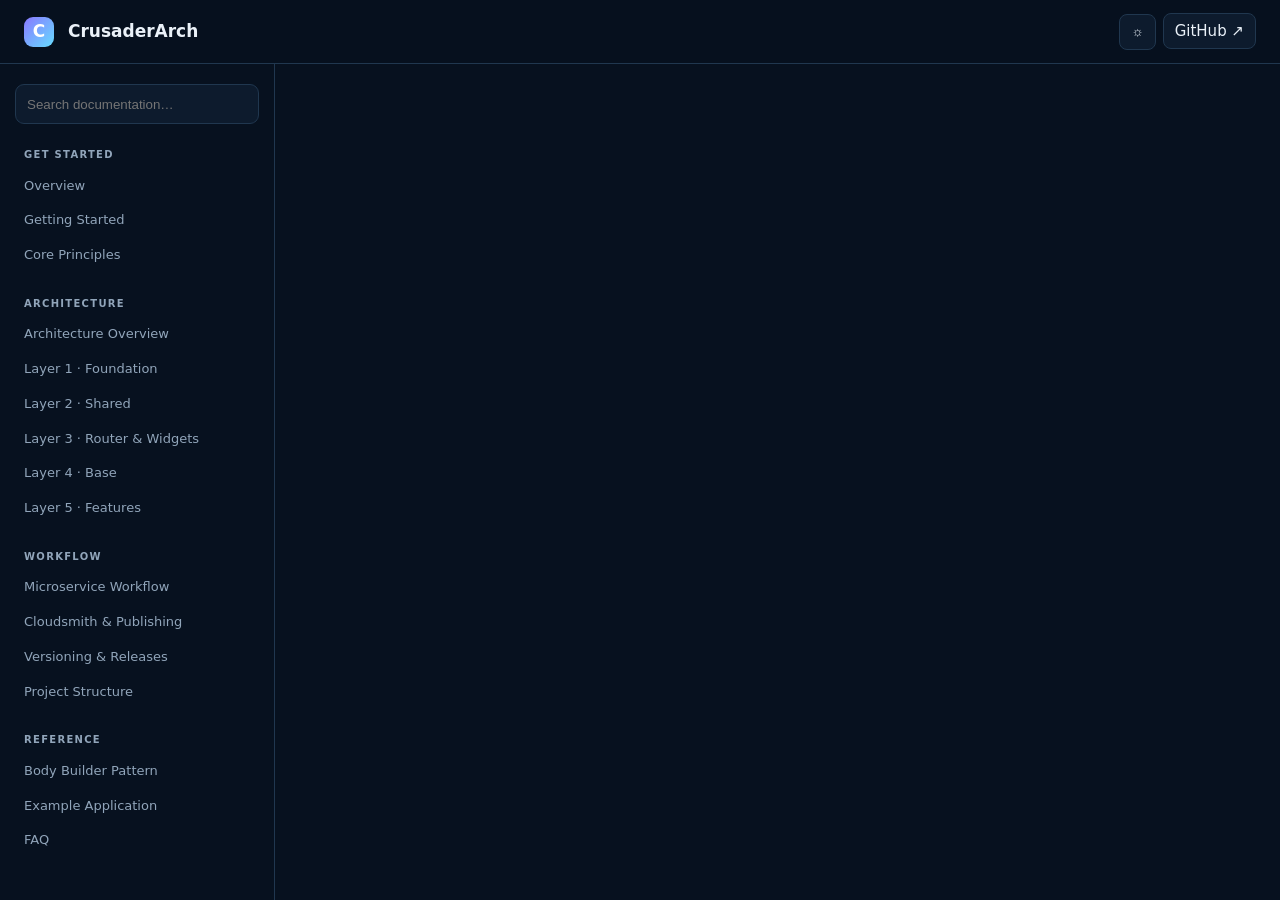
==== index.html @ 4890c4b8 "init" ====
<!doctype html>
<html lang="en"><head><meta charset="utf-8"><meta name="viewport" content="width=device-width,initial-scale=1">
<meta name="description" content="CrusaderArch documentation — a microservice architecture for scalable Flutter applications.">
<title>CrusaderArch Documentation</title><link rel="stylesheet" href="assets/style.css"></head>
<body>
<header><a href="#/" class="brand"><b>C</b> CrusaderArch</a><div><button id="theme">☼</button><a class="github" href="https://github.com/Mahfa/CrusaderArch" target="_blank">GitHub ↗</a><button id="menu">☰</button></div></header>
<aside id="side"><input id="search" placeholder="Search documentation…"><nav>
<p>GET STARTED</p><a href="#/">Overview</a><a href="#/getting-started">Getting Started</a><a href="#/principles">Core Principles</a>
<p>ARCHITECTURE</p><a href="#/architecture">Architecture Overview</a><a href="#/layer-1">Layer 1 · Foundation</a><a href="#/layer-2">Layer 2 · Shared</a><a href="#/layer-3">Layer 3 · Router & Widgets</a><a href="#/layer-4">Layer 4 · Base</a><a href="#/layer-5">Layer 5 · Features</a>
<p>WORKFLOW</p><a href="#/microservices">Microservice Workflow</a><a href="#/cloudsmith">Cloudsmith & Publishing</a><a href="#/versioning">Versioning & Releases</a><a href="#/structure">Project Structure</a>
<p>REFERENCE</p><a href="#/body-builder">Body Builder Pattern</a><a href="#/example">Example Application</a><a href="#/faq">FAQ</a>
</nav></aside><main id="app"></main><script src="assets/app.js"></script></body></html>
---- assets/style.css ----
:root{--bg:#07111f;--panel:#0d1b2d;--panel2:#12243a;--text:#eaf1f8;--muted:#91a5ba;--line:#20374f;--a:#66dcff;--a2:#8978ff;--green:#57d58c;--yellow:#f0c86b}*{box-sizing:border-box}body{margin:0;background:var(--bg);color:var(--text);font:15px/1.75 system-ui,-apple-system,Segoe UI,sans-serif}a{color:var(--a);text-decoration:none}header{height:64px;position:fixed;z-index:5;inset:0 0 auto;background:#07111fe8;backdrop-filter:blur(12px);border-bottom:1px solid var(--line);display:flex;align-items:center;justify-content:space-between;padding:0 24px}.brand{color:var(--text);font-weight:800;font-size:17px}.brand b{display:inline-grid;place-items:center;width:30px;height:30px;border-radius:9px;margin-right:8px;background:linear-gradient(135deg,var(--a2),var(--a));color:#fff}header button,.github{height:36px;border:1px solid var(--line);border-radius:8px;background:var(--panel);color:var(--text);padding:0 11px;margin-left:7px;cursor:pointer}.github{display:inline-flex;align-items:center}.layout{}aside{position:fixed;top:64px;bottom:0;width:275px;border-right:1px solid var(--line);padding:20px 15px;overflow:auto}#search{width:100%;height:40px;border:1px solid var(--line);border-radius:9px;background:var(--panel);color:var(--text);padding:0 11px;outline:0}nav p{font-size:10px;letter-spacing:.13em;color:var(--muted);font-weight:800;margin:22px 9px 5px}nav a{display:block;color:var(--muted);padding:6px 9px;border-radius:7px;font-size:13px}nav a:hover,nav a.active{background:var(--panel2);color:var(--a);text-decoration:none}main{margin-left:275px;padding:65px 7vw 100px;max-width:1200px}.article{max-width:900px}.ey{color:var(--a);font-size:11px;letter-spacing:.14em;text-transform:uppercase;font-weight:800}h1{font-size:clamp(38px,5vw,58px);line-height:1.06;letter-spacing:-.045em;margin:10px 0 20px}h2{font-size:29px;line-height:1.2;margin:50px 0 14px}h3{font-size:20px;margin:30px 0 8px}.lead{font-size:19px;color:var(--muted);max-width:780px}.badges{display:flex;gap:7px;flex-wrap:wrap;margin:20px 0}.badge{border:1px solid var(--line);background:var(--panel);border-radius:99px;padding:3px 9px;font-size:12px;color:var(--muted)}.buttons{display:flex;gap:9px;flex-wrap:wrap;margin:25px 0}.btn{display:inline-block;padding:8px 13px;border:1px solid var(--line);border-radius:8px;background:var(--panel);color:var(--text);font-weight:700}.primary{background:linear-gradient(135deg,var(--a2),var(--a));color:white;border:0}.grid{display:grid;grid-template-columns:repeat(3,1fr);gap:12px}.card{background:var(--panel);border:1px solid var(--line);border-radius:13px;padding:17px}.card b{display:block}.card p{color:var(--muted);font-size:13px;margin:3px 0}.callout{background:var(--panel);border:1px solid var(--line);border-left:3px solid var(--a);border-radius:9px;padding:15px;margin:22px 0}.warn{border-left-color:var(--yellow)}.ok{border-left-color:var(--green)}.arch{background:var(--panel);border:1px solid var(--line);padding:16px;border-radius:14px;margin:22px 0}.layer{padding:13px 15px;border:1px solid var(--line);border-radius:9px;margin:7px 0;display:flex;gap:13px;align-items:center}.n{width:32px;height:32px;border-radius:8px;display:grid;place-items:center;color:#fff;font-weight:900}.l1 .n{background:#364354}.l2 .n{background:#286dab}.l3 .n{background:#2e8b5e}.l4 .n{background:#b48620}.l5 .n{background:#bd3f4c}.layer small{display:block;color:var(--muted)}.down{text-align:center;color:var(--muted)}pre{background:#050d17;border:1px solid #1b2c40;border-radius:9px;padding:15px;overflow:auto;color:#d9e7f5;font:12.5px/1.55 monospace;position:relative}.copy{position:absolute;right:8px;top:8px;background:#14273b;color:#bcd0e4;border:1px solid #29435e;border-radius:5px;padding:3px 7px;cursor:pointer}table{width:100%;border-collapse:collapse;margin:20px 0}th,td{text-align:left;border-bottom:1px solid var(--line);padding:10px}td{color:var(--muted)}ol{padding-left:22px}li{margin:12px 0}.next{display:flex;justify-content:space-between;border-top:1px solid var(--line);margin-top:60px;padding-top:17px}.next a{border:1px solid var(--line);padding:8px 12px;border-radius:8px;background:var(--panel)}#menu{display:none}@media(max-width:850px){aside{transform:translateX(-100%);transition:.2s;background:var(--bg);z-index:4}aside.open{transform:none}main{margin-left:0;padding:42px 18px 80px}.grid{grid-template-columns:1fr}#menu{display:inline-block}.github{display:none}}
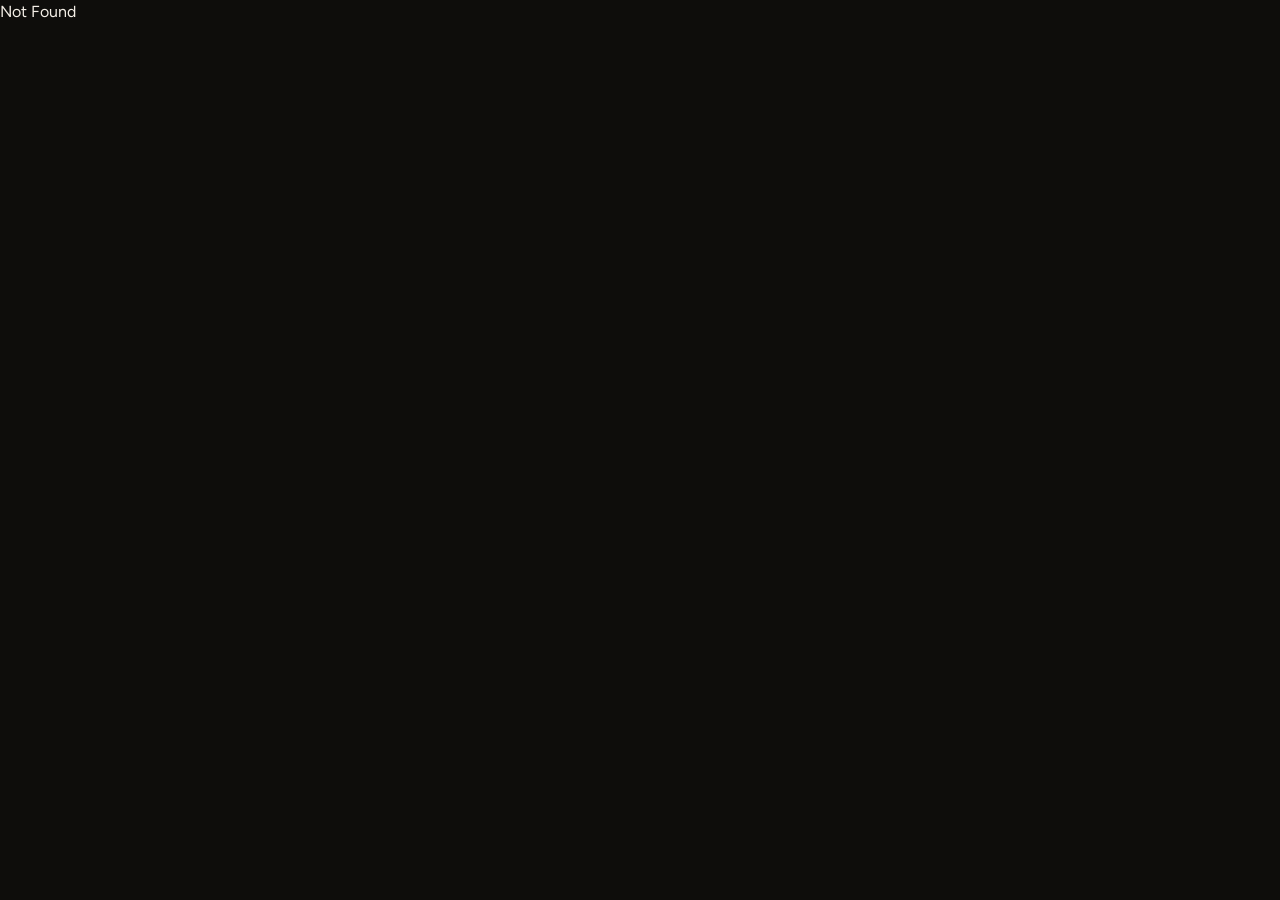
==== commit d0493f3a: "new site" ====
--- a/index.html
+++ b/index.html
@@ -1,12 +1,14 @@
 <!doctype html>
-<html lang="en"><head><meta charset="utf-8"><meta name="viewport" content="width=device-width,initial-scale=1">
-<meta name="description" content="CrusaderArch documentation — a microservice architecture for scalable Flutter applications.">
-<title>CrusaderArch Documentation</title><link rel="stylesheet" href="assets/style.css"></head>
-<body>
-<header><a href="#/" class="brand"><b>C</b> CrusaderArch</a><div><button id="theme">☼</button><a class="github" href="https://github.com/Mahfa/CrusaderArch" target="_blank">GitHub ↗</a><button id="menu">☰</button></div></header>
-<aside id="side"><input id="search" placeholder="Search documentation…"><nav>
-<p>GET STARTED</p><a href="#/">Overview</a><a href="#/getting-started">Getting Started</a><a href="#/principles">Core Principles</a>
-<p>ARCHITECTURE</p><a href="#/architecture">Architecture Overview</a><a href="#/layer-1">Layer 1 · Foundation</a><a href="#/layer-2">Layer 2 · Shared</a><a href="#/layer-3">Layer 3 · Router & Widgets</a><a href="#/layer-4">Layer 4 · Base</a><a href="#/layer-5">Layer 5 · Features</a>
-<p>WORKFLOW</p><a href="#/microservices">Microservice Workflow</a><a href="#/cloudsmith">Cloudsmith & Publishing</a><a href="#/versioning">Versioning & Releases</a><a href="#/structure">Project Structure</a>
-<p>REFERENCE</p><a href="#/body-builder">Body Builder Pattern</a><a href="#/example">Example Application</a><a href="#/faq">FAQ</a>
-</nav></aside><main id="app"></main><script src="assets/app.js"></script></body></html>+<html lang="en">
+  <head>
+    <meta charset="UTF-8" />
+    <meta name="viewport" content="width=device-width, initial-scale=1.0" />
+    <title>CrusaderArch Docs</title>
+    <script type="module" crossorigin src="/assets/index-OKsgrxa0.js"></script>
+    <link rel="stylesheet" crossorigin href="/assets/styles-MU2aA_G3.css">
+  </head>
+
+  <body>
+    <div id="root"></div>
+  </body>
+</html>
--- a/assets/styles-MU2aA_G3.css
+++ b/assets/styles-MU2aA_G3.css
@@ -0,0 +1,2 @@
+/*! tailwindcss v4.3.3 | MIT License | https://tailwindcss.com */
+@layer properties{@supports (((-webkit-hyphens:none)) and (not (margin-trim:inline))) or ((-moz-orient:inline) and (not (color:rgb(from red r g b)))){*,:before,:after,::backdrop{--tw-translate-x:0;--tw-translate-y:0;--tw-translate-z:0;--tw-space-y-reverse:0;--tw-border-style:solid;--tw-leading:initial;--tw-font-weight:initial;--tw-tracking:initial;--tw-shadow:0 0 #0000;--tw-shadow-color:initial;--tw-shadow-alpha:100%;--tw-inset-shadow:0 0 #0000;--tw-inset-shadow-color:initial;--tw-inset-shadow-alpha:100%;--tw-ring-color:initial;--tw-ring-shadow:0 0 #0000;--tw-inset-ring-color:initial;--tw-inset-ring-shadow:0 0 #0000;--tw-ring-inset:initial;--tw-ring-offset-width:0px;--tw-ring-offset-color:#fff;--tw-ring-offset-shadow:0 0 #0000;--tw-outline-style:solid;--tw-blur:initial;--tw-brightness:initial;--tw-contrast:initial;--tw-grayscale:initial;--tw-hue-rotate:initial;--tw-invert:initial;--tw-opacity:initial;--tw-saturate:initial;--tw-sepia:initial;--tw-drop-shadow:initial;--tw-drop-shadow-color:initial;--tw-drop-shadow-alpha:100%;--tw-drop-shadow-size:initial;--tw-backdrop-blur:initial;--tw-backdrop-brightness:initial;--tw-backdrop-contrast:initial;--tw-backdrop-grayscale:initial;--tw-backdrop-hue-rotate:initial;--tw-backdrop-invert:initial;--tw-backdrop-opacity:initial;--tw-backdrop-saturate:initial;--tw-backdrop-sepia:initial;--tw-duration:initial;--tw-ease:initial}}}@layer theme{:root,:host{--font-sans:"Figtree", "Segoe UI", system-ui, sans-serif;--font-mono:"IBM Plex Mono", "SF Mono", ui-monospace, Menlo, Consolas, monospace;--color-red-500:oklch(63.7% .237 25.331);--color-zinc-50:oklch(98.5% 0 none);--color-zinc-400:oklch(70.5% .015 286.067);--color-zinc-500:oklch(55.2% .016 285.938);--color-zinc-900:oklch(21% .006 285.885);--color-zinc-950:oklch(14.1% .005 285.823);--spacing:.25rem;--container-md:28rem;--container-2xl:42rem;--container-3xl:48rem;--container-6xl:72rem;--text-xs:.75rem;--text-xs--line-height:calc(1 / .75);--text-sm:.875rem;--text-sm--line-height:calc(1.25 / .875);--text-base:1rem;--text-base--line-height:calc(1.5 / 1);--text-lg:1.125rem;--text-lg--line-height:calc(1.75 / 1.125);--text-xl:1.25rem;--text-xl--line-height:calc(1.75 / 1.25);--text-2xl:1.5rem;--text-2xl--line-height:calc(2 / 1.5);--text-3xl:1.875rem;--text-3xl--line-height:calc(2.25 / 1.875);--font-weight-medium:500;--font-weight-semibold:600;--tracking-tight:-.025em;--tracking-wide:.025em;--tracking-widest:.1em;--leading-snug:1.375;--leading-relaxed:1.625;--radius-sm:8px;--radius-md:12px;--radius-lg:16px;--radius-xl:24px;--ease-out:cubic-bezier(.23, 1, .32, 1);--blur-sm:8px;--default-transition-duration:.15s;--default-transition-timing-function:cubic-bezier(.4, 0, .2, 1);--default-font-family:var(--font-sans);--default-mono-font-family:var(--font-mono);--color-bg:#0e0d0b;--color-bg-elevated:#151310;--color-surface:#1b1814;--color-surface-2:#231f1a;--color-fg:#f3eee6;--color-fg-muted:#a89f91;--color-fg-subtle:#7a7268;--color-accent:#c45c3e;--color-accent-hover:#d46a4c;--color-accent-fg:#fff7f2;--color-accent-dim:oklab(59.7151% .112472 .0844359/.16);--color-border:#2c2822;--color-code:#12100d;--font-display:"Fraunces", "Iowan Old Style", "Palatino Linotype", serif;--shadow-border:0 0 0 1px #f3eee614;--shadow-border-hover:0 0 0 1px #f3eee624;--shadow-lift:0 18px 40px -24px #0000008c;--ease-smooth-out:cubic-bezier(.22, 1, .36, 1)}}@layer base{*,:after,:before,::backdrop{box-sizing:border-box;border:0 solid;margin:0;padding:0}::file-selector-button{box-sizing:border-box;border:0 solid;margin:0;padding:0}html,:host{-webkit-text-size-adjust:100%;tab-size:4;line-height:1.5;font-family:var(--default-font-family,-apple-system, BlinkMacSystemFont, "Segoe UI", Roboto, "Helvetica Neue", "Noto Sans", Arial, sans-serif, "Apple Color Emoji", "Segoe UI Emoji", "Segoe UI Symbol", "Noto Color Emoji");font-feature-settings:var(--default-font-feature-settings,normal);font-variation-settings:var(--default-font-variation-settings,normal);-webkit-tap-highlight-color:transparent}hr{height:0;color:inherit;border-top-width:1px}abbr:where([title]){-webkit-text-decoration:underline dotted;text-decoration:underline dotted}h1,h2,h3,h4,h5,h6{font-size:inherit;font-weight:inherit}a{color:inherit;-webkit-text-decoration:inherit;-webkit-text-decoration:inherit;-webkit-text-decoration:inherit;-webkit-text-decoration:inherit;text-decoration:inherit}b,strong{font-weight:bolder}code,kbd,samp,pre{font-family:var(--default-mono-font-family,ui-monospace, SFMono-Regular, Menlo, Monaco, Consolas, "Liberation Mono", "Courier New", monospace);font-feature-settings:var(--default-mono-font-feature-settings,normal);font-variation-settings:var(--default-mono-font-variation-settings,normal);font-size:1em}small{font-size:80%}sub,sup{vertical-align:baseline;font-size:75%;line-height:0;position:relative}sub{bottom:-.25em}sup{top:-.5em}table{text-indent:0;border-color:inherit;border-collapse:collapse}:-moz-focusring:where(:not(iframe)){outline:auto}progress{vertical-align:baseline}summary{display:list-item}ol,ul,menu{list-style:none}img,svg,video,canvas,audio,iframe,embed,object{vertical-align:middle;display:block}img,video{max-width:100%;height:auto}button,input,select,optgroup,textarea{font:inherit;font-feature-settings:inherit;font-variation-settings:inherit;letter-spacing:inherit;color:inherit;opacity:1;background-color:#0000;border-radius:0}::file-selector-button{font:inherit;font-feature-settings:inherit;font-variation-settings:inherit;letter-spacing:inherit;color:inherit;opacity:1;background-color:#0000;border-radius:0}:where(select:is([multiple],[size])) optgroup{font-weight:bolder}:where(select:is([multiple],[size])) optgroup option{padding-inline-start:20px}::file-selector-button{margin-inline-end:4px}::placeholder{opacity:1}@supports (not ((-webkit-appearance:-apple-pay-button))) or (contain-intrinsic-size:1px){::placeholder{color:currentColor}@supports (color:color-mix(in lab, red, red)){::placeholder{color:color-mix(in oklab, currentcolor 50%, transparent)}}}textarea{resize:vertical}::-webkit-search-decoration{-webkit-appearance:none}::-webkit-date-and-time-value{min-height:1lh;text-align:inherit}::-webkit-datetime-edit{display:inline-flex}::-webkit-datetime-edit-fields-wrapper{padding:0}::-webkit-datetime-edit{padding-block:0}::-webkit-datetime-edit-year-field{padding-block:0}::-webkit-datetime-edit-month-field{padding-block:0}::-webkit-datetime-edit-day-field{padding-block:0}::-webkit-datetime-edit-hour-field{padding-block:0}::-webkit-datetime-edit-minute-field{padding-block:0}::-webkit-datetime-edit-second-field{padding-block:0}::-webkit-datetime-edit-millisecond-field{padding-block:0}::-webkit-datetime-edit-meridiem-field{padding-block:0}::-webkit-calendar-picker-indicator{line-height:1}:-moz-ui-invalid{box-shadow:none}button,input:where([type=button],[type=reset],[type=submit]){appearance:button}::file-selector-button{appearance:button}::-webkit-inner-spin-button{height:auto}::-webkit-outer-spin-button{height:auto}[hidden]:where(:not([hidden=until-found])){display:none!important}html{-webkit-font-smoothing:antialiased;-moz-osx-font-smoothing:grayscale;background:var(--color-bg);color:var(--color-fg);scroll-behavior:smooth}body{background:var(--color-bg);min-height:100dvh;color:var(--color-fg);font-family:var(--font-sans)}button:not(:disabled),[role=button]:not(:disabled){cursor:pointer}::selection{background:#c45c3e59}@supports (color:color-mix(in lab, red, red)){::selection{background:color-mix(in oklab, var(--color-accent) 35%, transparent)}}::selection{color:var(--color-fg)}h1,h2,h3,h4{text-wrap:balance;font-family:var(--font-display)}p{text-wrap:pretty}:focus-visible{outline:2px solid var(--color-accent);outline-offset:2px}code,kbd,pre,samp{font-family:var(--font-mono)}}@layer components;@layer utilities{.pointer-events-none{pointer-events:none}.visible{visibility:visible}.sr-only{clip-path:inset(50%);white-space:nowrap;border-width:0;width:1px;height:1px;margin:-1px;padding:0;position:absolute;overflow:hidden}.absolute{position:absolute}.fixed{position:fixed}.relative{position:relative}.static{position:static}.sticky{position:sticky}.inset-0{inset:0}.inset-x-5{inset-inline:calc(var(--spacing) * 5)}.inset-y-0{inset-block:0}.top-0{top:0}.top-3{top:calc(var(--spacing) * 3)}.top-20{top:calc(var(--spacing) * 20)}.top-\[12\%\]{top:12%}.right-0{right:0}.right-3{right:calc(var(--spacing) * 3)}.left-0{left:0}.left-1\/2{left:50%}.isolate{isolation:isolate}.z-30{z-index:30}.z-50{z-index:50}.container{width:100%}@media (width>=40rem){.container{max-width:40rem}}@media (width>=48rem){.container{max-width:48rem}}@media (width>=64rem){.container{max-width:64rem}}@media (width>=80rem){.container{max-width:80rem}}@media (width>=96rem){.container{max-width:96rem}}.mx-auto{margin-inline:auto}.my-0{margin-block:0}.my-4{margin-block:calc(var(--spacing) * 4)}.my-5{margin-block:calc(var(--spacing) * 5)}.my-6{margin-block:calc(var(--spacing) * 6)}.mt-0\.5{margin-top:calc(var(--spacing) * .5)}.mt-1{margin-top:var(--spacing)}.mt-2{margin-top:calc(var(--spacing) * 2)}.mt-3{margin-top:calc(var(--spacing) * 3)}.mt-4{margin-top:calc(var(--spacing) * 4)}.mt-6{margin-top:calc(var(--spacing) * 6)}.mt-8{margin-top:calc(var(--spacing) * 8)}.mt-10{margin-top:calc(var(--spacing) * 10)}.mt-12{margin-top:calc(var(--spacing) * 12)}.mt-14{margin-top:calc(var(--spacing) * 14)}.mb-1\.5{margin-bottom:calc(var(--spacing) * 1.5)}.mb-2{margin-bottom:calc(var(--spacing) * 2)}.mb-3{margin-bottom:calc(var(--spacing) * 3)}.mb-5{margin-bottom:calc(var(--spacing) * 5)}.line-clamp-2{-webkit-line-clamp:2;-webkit-box-orient:vertical;display:-webkit-box;overflow:hidden}.block{display:block}.flex{display:flex}.grid{display:grid}.hidden{display:none}.inline-flex{display:inline-flex}.table{display:table}.size-3\.5{width:calc(var(--spacing) * 3.5);height:calc(var(--spacing) * 3.5)}.size-4{width:calc(var(--spacing) * 4);height:calc(var(--spacing) * 4)}.size-5{width:calc(var(--spacing) * 5);height:calc(var(--spacing) * 5)}.size-6{width:calc(var(--spacing) * 6);height:calc(var(--spacing) * 6)}.size-7{width:calc(var(--spacing) * 7);height:calc(var(--spacing) * 7)}.size-8{width:calc(var(--spacing) * 8);height:calc(var(--spacing) * 8)}.size-10{width:calc(var(--spacing) * 10);height:calc(var(--spacing) * 10)}.size-11{width:calc(var(--spacing) * 11);height:calc(var(--spacing) * 11)}.h-9{height:calc(var(--spacing) * 9)}.h-10{height:calc(var(--spacing) * 10)}.h-11{height:calc(var(--spacing) * 11)}.h-12{height:calc(var(--spacing) * 12)}.h-14{height:calc(var(--spacing) * 14)}.h-72{height:calc(var(--spacing) * 72)}.h-auto{height:auto}.h-dvh{height:100dvh}.h-full{height:100%}.h-px{height:1px}.max-h-\[min\(24rem\,60vh\)\]{max-height:min(24rem,60vh)}.min-h-dvh{min-height:100dvh}.min-h-screen{min-height:100vh}.w-14{width:calc(var(--spacing) * 14)}.w-52{width:calc(var(--spacing) * 52)}.w-64{width:calc(var(--spacing) * 64)}.w-\[min\(20rem\,88vw\)\]{width:min(20rem,88vw)}.w-\[min\(40rem\,calc\(100vw-1\.5rem\)\)\]{width:min(40rem,100vw - 1.5rem)}.w-full{width:100%}.w-px{width:1px}.max-w-2xl{max-width:var(--container-2xl)}.max-w-3xl{max-width:var(--container-3xl)}.max-w-6xl{max-width:var(--container-6xl)}.max-w-\[46rem\]{max-width:46rem}.max-w-\[72rem\]{max-width:72rem}.max-w-\[88rem\]{max-width:88rem}.max-w-md{max-width:var(--container-md)}.min-w-0{min-width:0}.min-w-\[32rem\]{min-width:32rem}.flex-1{flex:1}.shrink-0{flex-shrink:0}.grow{flex-grow:1}.border-collapse{border-collapse:collapse}.-translate-x-1\/2{--tw-translate-x:calc(calc(1 / 2 * 100%) * -1);translate:var(--tw-translate-x) var(--tw-translate-y)}.scroll-mt-24{scroll-margin-top:calc(var(--spacing) * 24)}.list-decimal{list-style-type:decimal}.list-disc{list-style-type:disc}.flex-col{flex-direction:column}.flex-wrap{flex-wrap:wrap}.items-baseline{align-items:baseline}.items-center{align-items:center}.items-end{align-items:flex-end}.items-start{align-items:flex-start}.items-stretch{align-items:stretch}.justify-between{justify-content:space-between}.justify-center{justify-content:center}.justify-end{justify-content:flex-end}.justify-start{justify-content:flex-start}.gap-0\.5{gap:calc(var(--spacing) * .5)}.gap-2{gap:calc(var(--spacing) * 2)}.gap-2\.5{gap:calc(var(--spacing) * 2.5)}.gap-3{gap:calc(var(--spacing) * 3)}.gap-4{gap:calc(var(--spacing) * 4)}.gap-10{gap:calc(var(--spacing) * 10)}:where(.space-y-0\.5>:not(:last-child)){--tw-space-y-reverse:0;margin-block-start:calc(calc(var(--spacing) * .5) * var(--tw-space-y-reverse));margin-block-end:calc(calc(var(--spacing) * .5) * calc(1 - var(--tw-space-y-reverse)))}:where(.space-y-1>:not(:last-child)){--tw-space-y-reverse:0;margin-block-start:calc(var(--spacing) * var(--tw-space-y-reverse));margin-block-end:calc(var(--spacing) * calc(1 - var(--tw-space-y-reverse)))}:where(.space-y-1\.5>:not(:last-child)){--tw-space-y-reverse:0;margin-block-start:calc(calc(var(--spacing) * 1.5) * var(--tw-space-y-reverse));margin-block-end:calc(calc(var(--spacing) * 1.5) * calc(1 - var(--tw-space-y-reverse)))}:where(.space-y-2>:not(:last-child)){--tw-space-y-reverse:0;margin-block-start:calc(calc(var(--spacing) * 2) * var(--tw-space-y-reverse));margin-block-end:calc(calc(var(--spacing) * 2) * calc(1 - var(--tw-space-y-reverse)))}:where(.space-y-4>:not(:last-child)){--tw-space-y-reverse:0;margin-block-start:calc(calc(var(--spacing) * 4) * var(--tw-space-y-reverse));margin-block-end:calc(calc(var(--spacing) * 4) * calc(1 - var(--tw-space-y-reverse)))}.gap-x-3{column-gap:calc(var(--spacing) * 3)}.gap-y-1{row-gap:var(--spacing)}.truncate{text-overflow:ellipsis;white-space:nowrap;overflow:hidden}.overflow-hidden{overflow:hidden}.overflow-x-auto{overflow-x:auto}.overflow-y-auto{overflow-y:auto}.rounded-full{border-radius:2147483647px}.rounded-lg{border-radius:var(--radius-lg)}.rounded-md{border-radius:var(--radius-md)}.rounded-sm{border-radius:var(--radius-sm)}.rounded-xl{border-radius:var(--radius-xl)}.border-t{border-top-style:var(--tw-border-style);border-top-width:1px}.border-r{border-right-style:var(--tw-border-style);border-right-width:1px}.border-b{border-bottom-style:var(--tw-border-style);border-bottom-width:1px}.border-l{border-left-style:var(--tw-border-style);border-left-width:1px}.border-l-2{border-left-style:var(--tw-border-style);border-left-width:2px}.border-accent{border-color:var(--color-accent)}.border-border{border-color:var(--color-border)}.border-transparent{border-color:#0000}.bg-accent{background-color:var(--color-accent)}.bg-accent-dim{background-color:var(--color-accent-dim)}.bg-bg{background-color:var(--color-bg)}.bg-bg-elevated{background-color:var(--color-bg-elevated)}.bg-bg\/70{background-color:#0e0d0bb3}@supports (color:color-mix(in lab, red, red)){.bg-bg\/70{background-color:color-mix(in oklab, var(--color-bg) 70%, transparent)}}.bg-bg\/75{background-color:#0e0d0bbf}@supports (color:color-mix(in lab, red, red)){.bg-bg\/75{background-color:color-mix(in oklab, var(--color-bg) 75%, transparent)}}.bg-bg\/90{background-color:#0e0d0be6}@supports (color:color-mix(in lab, red, red)){.bg-bg\/90{background-color:color-mix(in oklab, var(--color-bg) 90%, transparent)}}.bg-border{background-color:var(--color-border)}.bg-code{background-color:var(--color-code)}.bg-surface{background-color:var(--color-surface)}.bg-surface-2{background-color:var(--color-surface-2)}.bg-transparent{background-color:#0000}.bg-zinc-50{background-color:var(--color-zinc-50)}.p-0{padding:0}.p-2{padding:calc(var(--spacing) * 2)}.p-4{padding:calc(var(--spacing) * 4)}.p-5{padding:calc(var(--spacing) * 5)}.px-1\.5{padding-inline:calc(var(--spacing) * 1.5)}.px-2{padding-inline:calc(var(--spacing) * 2)}.px-2\.5{padding-inline:calc(var(--spacing) * 2.5)}.px-3{padding-inline:calc(var(--spacing) * 3)}.px-3\.5{padding-inline:calc(var(--spacing) * 3.5)}.px-4{padding-inline:calc(var(--spacing) * 4)}.px-5{padding-inline:calc(var(--spacing) * 5)}.px-6{padding-inline:calc(var(--spacing) * 6)}.py-0\.5{padding-block:calc(var(--spacing) * .5)}.py-1\.5{padding-block:calc(var(--spacing) * 1.5)}.py-2{padding-block:calc(var(--spacing) * 2)}.py-2\.5{padding-block:calc(var(--spacing) * 2.5)}.py-3{padding-block:calc(var(--spacing) * 3)}.py-3\.5{padding-block:calc(var(--spacing) * 3.5)}.py-4{padding-block:calc(var(--spacing) * 4)}.py-5{padding-block:calc(var(--spacing) * 5)}.py-6{padding-block:calc(var(--spacing) * 6)}.py-8{padding-block:calc(var(--spacing) * 8)}.py-10{padding-block:calc(var(--spacing) * 10)}.pt-6{padding-top:calc(var(--spacing) * 6)}.pt-10{padding-top:calc(var(--spacing) * 10)}.pr-12{padding-right:calc(var(--spacing) * 12)}.pb-0{padding-bottom:0}.pb-1\.5{padding-bottom:calc(var(--spacing) * 1.5)}.pb-3{padding-bottom:calc(var(--spacing) * 3)}.pb-8{padding-bottom:calc(var(--spacing) * 8)}.pb-16{padding-bottom:calc(var(--spacing) * 16)}.pb-20{padding-bottom:calc(var(--spacing) * 20)}.pb-24{padding-bottom:calc(var(--spacing) * 24)}.pl-3{padding-left:calc(var(--spacing) * 3)}.pl-5{padding-left:calc(var(--spacing) * 5)}.pl-6{padding-left:calc(var(--spacing) * 6)}.text-center{text-align:center}.text-left{text-align:left}.align-top{vertical-align:top}.font-display{font-family:var(--font-display)}.font-mono{font-family:var(--font-mono)}.font-sans{font-family:var(--font-sans)}.text-2xl{font-size:var(--text-2xl);line-height:var(--tw-leading,var(--text-2xl--line-height))}.text-3xl{font-size:var(--text-3xl);line-height:var(--tw-leading,var(--text-3xl--line-height))}.text-base{font-size:var(--text-base);line-height:var(--tw-leading,var(--text-base--line-height))}.text-lg{font-size:var(--text-lg);line-height:var(--tw-leading,var(--text-lg--line-height))}.text-sm{font-size:var(--text-sm);line-height:var(--tw-leading,var(--text-sm--line-height))}.text-xl{font-size:var(--text-xl);line-height:var(--tw-leading,var(--text-xl--line-height))}.text-xs{font-size:var(--text-xs);line-height:var(--tw-leading,var(--text-xs--line-height))}.text-\[0\.85em\]{font-size:.85em}.text-\[1\.65rem\]{font-size:1.65rem}.text-\[2\.35rem\]{font-size:2.35rem}.text-\[10px\]{font-size:10px}.text-\[11px\]{font-size:11px}.text-\[13px\]{font-size:13px}.text-\[15px\]{font-size:15px}.text-\[16\.5px\]{font-size:16.5px}.text-\[clamp\(2\.4rem\,6vw\,4\.4rem\)\]{font-size:clamp(2.4rem,6vw,4.4rem)}.leading-\[1\.05\]{--tw-leading:1.05;line-height:1.05}.leading-\[1\.7\]{--tw-leading:1.7;line-height:1.7}.leading-\[1\.15\]{--tw-leading:1.15;line-height:1.15}.leading-none{--tw-leading:1;line-height:1}.leading-relaxed{--tw-leading:var(--leading-relaxed);line-height:var(--leading-relaxed)}.leading-snug{--tw-leading:var(--leading-snug);line-height:var(--leading-snug)}.font-medium{--tw-font-weight:var(--font-weight-medium);font-weight:var(--font-weight-medium)}.font-semibold{--tw-font-weight:var(--font-weight-semibold);font-weight:var(--font-weight-semibold)}.tracking-\[0\.12em\]{--tw-tracking:.12em;letter-spacing:.12em}.tracking-\[0\.14em\]{--tw-tracking:.14em;letter-spacing:.14em}.tracking-\[0\.16em\]{--tw-tracking:.16em;letter-spacing:.16em}.tracking-\[0\.18em\]{--tw-tracking:.18em;letter-spacing:.18em}.tracking-\[0\.22em\]{--tw-tracking:.22em;letter-spacing:.22em}.tracking-tight{--tw-tracking:var(--tracking-tight);letter-spacing:var(--tracking-tight)}.tracking-wide{--tw-tracking:var(--tracking-wide);letter-spacing:var(--tracking-wide)}.tracking-widest{--tw-tracking:var(--tracking-widest);letter-spacing:var(--tracking-widest)}.break-words{overflow-wrap:break-word}.whitespace-nowrap{white-space:nowrap}.text-accent{color:var(--color-accent)}.text-accent-fg{color:var(--color-accent-fg)}.text-accent-hover{color:var(--color-accent-hover)}.text-fg{color:var(--color-fg)}.text-fg-muted{color:var(--color-fg-muted)}.text-fg-subtle{color:var(--color-fg-subtle)}.text-red-500{color:var(--color-red-500)}.text-zinc-500{color:var(--color-zinc-500)}.text-zinc-900{color:var(--color-zinc-900)}.uppercase{text-transform:uppercase}.not-italic{font-style:normal}.underline-offset-3{text-underline-offset:3px}.underline-offset-4{text-underline-offset:4px}.antialiased{-webkit-font-smoothing:antialiased;-moz-osx-font-smoothing:grayscale}.opacity-40{opacity:.4}.shadow-\[var\(--shadow-border\)\]{--tw-shadow:var(--shadow-border);box-shadow:var(--tw-inset-shadow), var(--tw-inset-ring-shadow), var(--tw-ring-offset-shadow), var(--tw-ring-shadow), var(--tw-shadow)}.shadow-\[var\(--shadow-lift\)\,var\(--shadow-border\)\]{--tw-shadow:var(--shadow-lift), var(--shadow-border);box-shadow:var(--tw-inset-shadow), var(--tw-inset-ring-shadow), var(--tw-ring-offset-shadow), var(--tw-ring-shadow), var(--tw-shadow)}.shadow-\[var\(--shadow-lift\)\]{--tw-shadow:var(--shadow-lift);box-shadow:var(--tw-inset-shadow), var(--tw-inset-ring-shadow), var(--tw-ring-offset-shadow), var(--tw-ring-shadow), var(--tw-shadow)}.outline{outline-style:var(--tw-outline-style);outline-width:1px}.invert{--tw-invert:invert(100%);filter:var(--tw-blur,) var(--tw-brightness,) var(--tw-contrast,) var(--tw-grayscale,) var(--tw-hue-rotate,) var(--tw-invert,) var(--tw-saturate,) var(--tw-sepia,) var(--tw-drop-shadow,)}.backdrop-blur-sm{--tw-backdrop-blur:blur(var(--blur-sm));-webkit-backdrop-filter:var(--tw-backdrop-blur,) var(--tw-backdrop-brightness,) var(--tw-backdrop-contrast,) var(--tw-backdrop-grayscale,) var(--tw-backdrop-hue-rotate,) var(--tw-backdrop-invert,) var(--tw-backdrop-opacity,) var(--tw-backdrop-saturate,) var(--tw-backdrop-sepia,);backdrop-filter:var(--tw-backdrop-blur,) var(--tw-backdrop-brightness,) var(--tw-backdrop-contrast,) var(--tw-backdrop-grayscale,) var(--tw-backdrop-hue-rotate,) var(--tw-backdrop-invert,) var(--tw-backdrop-opacity,) var(--tw-backdrop-saturate,) var(--tw-backdrop-sepia,)}.transition-\[background-color\,color\,box-shadow\,transform\,opacity\]{transition-property:background-color,color,box-shadow,transform,opacity;transition-timing-function:var(--tw-ease,var(--default-transition-timing-function));transition-duration:var(--tw-duration,var(--default-transition-duration))}.transition-\[box-shadow\,transform\]{transition-property:box-shadow,transform;transition-timing-function:var(--tw-ease,var(--default-transition-timing-function));transition-duration:var(--tw-duration,var(--default-transition-duration))}.transition-colors{transition-property:color,background-color,border-color,outline-color,text-decoration-color,fill,stroke,--tw-gradient-from,--tw-gradient-via,--tw-gradient-to;transition-timing-function:var(--tw-ease,var(--default-transition-timing-function));transition-duration:var(--tw-duration,var(--default-transition-duration))}.transition-transform{transition-property:transform,translate,scale,rotate;transition-timing-function:var(--tw-ease,var(--default-transition-timing-function));transition-duration:var(--tw-duration,var(--default-transition-duration))}.duration-150{--tw-duration:.15s;transition-duration:.15s}.duration-250{--tw-duration:.25s;transition-duration:.25s}.ease-\[var\(--ease-smooth-out\)\]{--tw-ease:var(--ease-smooth-out);transition-timing-function:var(--ease-smooth-out)}.ease-out{--tw-ease:var(--ease-out);transition-timing-function:var(--ease-out)}.outline-none{--tw-outline-style:none;outline-style:none}@media (hover:hover){.group-hover\:text-accent:is(:where(.group):hover *){color:var(--color-accent)}}.marker\:font-mono ::marker{font-family:var(--font-mono)}.marker\:font-mono::marker{font-family:var(--font-mono)}.marker\:font-mono ::-webkit-details-marker{font-family:var(--font-mono)}.marker\:font-mono::-webkit-details-marker{font-family:var(--font-mono)}.marker\:text-accent ::marker{color:var(--color-accent)}.marker\:text-accent::marker{color:var(--color-accent)}.marker\:text-accent ::-webkit-details-marker{color:var(--color-accent)}.marker\:text-accent::-webkit-details-marker{color:var(--color-accent)}.file\:border-0::file-selector-button{border-style:var(--tw-border-style);border-width:0}.file\:bg-transparent::file-selector-button{background-color:#0000}.file\:text-sm::file-selector-button{font-size:var(--text-sm);line-height:var(--tw-leading,var(--text-sm--line-height))}.file\:font-medium::file-selector-button{--tw-font-weight:var(--font-weight-medium);font-weight:var(--font-weight-medium)}.placeholder\:text-fg-subtle::placeholder{color:var(--color-fg-subtle)}@media (hover:hover){.hover\:border-accent:hover{border-color:var(--color-accent)}.hover\:bg-accent-hover:hover{background-color:var(--color-accent-hover)}.hover\:bg-surface:hover{background-color:var(--color-surface)}.hover\:bg-surface-2:hover{background-color:var(--color-surface-2)}.hover\:text-accent-hover:hover{color:var(--color-accent-hover)}.hover\:text-fg:hover{color:var(--color-fg)}.hover\:text-fg-muted:hover{color:var(--color-fg-muted)}.hover\:underline:hover{text-decoration-line:underline}.hover\:shadow-\[var\(--shadow-border-hover\)\]:hover{--tw-shadow:var(--shadow-border-hover);box-shadow:var(--tw-inset-shadow), var(--tw-inset-ring-shadow), var(--tw-ring-offset-shadow), var(--tw-ring-shadow), var(--tw-shadow)}}.focus-visible\:shadow-\[0_0_0_1px_var\(--color-accent\)\]:focus-visible{--tw-shadow:0 0 0 1px var(--tw-shadow-color,var(--color-accent));box-shadow:var(--tw-inset-shadow), var(--tw-inset-ring-shadow), var(--tw-ring-offset-shadow), var(--tw-ring-shadow), var(--tw-shadow)}.focus-visible\:outline-none:focus-visible{--tw-outline-style:none;outline-style:none}.active\:not-disabled\:scale-\[0\.96\]:active:not(:disabled){scale:.96}.disabled\:pointer-events-none:disabled{pointer-events:none}.disabled\:cursor-not-allowed:disabled{cursor:not-allowed}.disabled\:opacity-50:disabled{opacity:.5}@media (width>=40rem){.sm\:col-start-2{grid-column-start:2}.sm\:inline{display:inline}.sm\:grid-cols-2{grid-template-columns:repeat(2,minmax(0,1fr))}.sm\:grid-cols-3{grid-template-columns:repeat(3,minmax(0,1fr))}.sm\:px-8{padding-inline:calc(var(--spacing) * 8)}.sm\:pt-16{padding-top:calc(var(--spacing) * 16)}.sm\:text-3xl{font-size:var(--text-3xl);line-height:var(--tw-leading,var(--text-3xl--line-height))}}@media (width>=64rem){.lg\:block{display:block}.lg\:hidden{display:none}.lg\:px-10{padding-inline:calc(var(--spacing) * 10)}}@media (width>=80rem){.xl\:block{display:block}}@media (prefers-color-scheme:dark){.dark\:bg-zinc-950{background-color:var(--color-zinc-950)}.dark\:text-zinc-50{color:var(--color-zinc-50)}.dark\:text-zinc-400{color:var(--color-zinc-400)}}.\[\&_svg\]\:pointer-events-none svg{pointer-events:none}.\[\&_svg\]\:size-4 svg{width:calc(var(--spacing) * 4);height:calc(var(--spacing) * 4)}.\[\&_svg\]\:shrink-0 svg{flex-shrink:0}}@media (prefers-reduced-motion:reduce){html{scroll-behavior:auto}*,:before,:after{transition-duration:.01ms!important;animation-duration:.01ms!important;animation-iteration-count:1!important}}.docs-prose a{color:var(--color-accent-hover);text-underline-offset:3px;text-decoration:underline;text-decoration-thickness:1px}.docs-prose a:hover{color:var(--color-fg)}.token-kw{color:#e08a6e}.token-type{color:#d4c4a8}.token-str{color:#b7c9a3}.token-cmt{color:#7a7268;font-style:italic}.token-num{color:#c9a15b}.token-fn{color:#d8b48a}.token-punct{color:#8a8278}.keep-grid{background-image:linear-gradient(90deg,#f3eee60d 1px,#0000 1px),linear-gradient(#f3eee60d 1px,#0000 1px)}@supports (color:color-mix(in lab, red, red)){.keep-grid{background-image:linear-gradient(to right, color-mix(in oklab, var(--color-fg) 5%, transparent) 1px, transparent 1px), linear-gradient(to bottom, color-mix(in oklab, var(--color-fg) 5%, transparent) 1px, transparent 1px)}}.keep-grid{background-size:48px 48px}.stone-wash{background:radial-gradient(1200px 500px at 12% -10%, #c45c3e1a, transparent 55%), radial-gradient(900px 420px at 90% 0%, #f3eee60f, transparent 50%), var(--color-bg)}@supports (color:color-mix(in lab, red, red)){.stone-wash{background:radial-gradient(1200px 500px at 12% -10%, color-mix(in oklab, var(--color-accent) 10%, transparent), transparent 55%), radial-gradient(900px 420px at 90% 0%, color-mix(in oklab, var(--color-fg) 6%, transparent), transparent 50%), var(--color-bg)}}@property --tw-translate-x{syntax:"*";inherits:false;initial-value:0}@property --tw-translate-y{syntax:"*";inherits:false;initial-value:0}@property --tw-translate-z{syntax:"*";inherits:false;initial-value:0}@property --tw-space-y-reverse{syntax:"*";inherits:false;initial-value:0}@property --tw-border-style{syntax:"*";inherits:false;initial-value:solid}@property --tw-leading{syntax:"*";inherits:false}@property --tw-font-weight{syntax:"*";inherits:false}@property --tw-tracking{syntax:"*";inherits:false}@property --tw-shadow{syntax:"*";inherits:false;initial-value:0 0 #0000}@property --tw-shadow-color{syntax:"*";inherits:false}@property --tw-shadow-alpha{syntax:"<percentage>";inherits:false;initial-value:100%}@property --tw-inset-shadow{syntax:"*";inherits:false;initial-value:0 0 #0000}@property --tw-inset-shadow-color{syntax:"*";inherits:false}@property --tw-inset-shadow-alpha{syntax:"<percentage>";inherits:false;initial-value:100%}@property --tw-ring-color{syntax:"*";inherits:false}@property --tw-ring-shadow{syntax:"*";inherits:false;initial-value:0 0 #0000}@property --tw-inset-ring-color{syntax:"*";inherits:false}@property --tw-inset-ring-shadow{syntax:"*";inherits:false;initial-value:0 0 #0000}@property --tw-ring-inset{syntax:"*";inherits:false}@property --tw-ring-offset-width{syntax:"<length>";inherits:false;initial-value:0}@property --tw-ring-offset-color{syntax:"*";inherits:false;initial-value:#fff}@property --tw-ring-offset-shadow{syntax:"*";inherits:false;initial-value:0 0 #0000}@property --tw-outline-style{syntax:"*";inherits:false;initial-value:solid}@property --tw-blur{syntax:"*";inherits:false}@property --tw-brightness{syntax:"*";inherits:false}@property --tw-contrast{syntax:"*";inherits:false}@property --tw-grayscale{syntax:"*";inherits:false}@property --tw-hue-rotate{syntax:"*";inherits:false}@property --tw-invert{syntax:"*";inherits:false}@property --tw-opacity{syntax:"*";inherits:false}@property --tw-saturate{syntax:"*";inherits:false}@property --tw-sepia{syntax:"*";inherits:false}@property --tw-drop-shadow{syntax:"*";inherits:false}@property --tw-drop-shadow-color{syntax:"*";inherits:false}@property --tw-drop-shadow-alpha{syntax:"<percentage>";inherits:false;initial-value:100%}@property --tw-drop-shadow-size{syntax:"*";inherits:false}@property --tw-backdrop-blur{syntax:"*";inherits:false}@property --tw-backdrop-brightness{syntax:"*";inherits:false}@property --tw-backdrop-contrast{syntax:"*";inherits:false}@property --tw-backdrop-grayscale{syntax:"*";inherits:false}@property --tw-backdrop-hue-rotate{syntax:"*";inherits:false}@property --tw-backdrop-invert{syntax:"*";inherits:false}@property --tw-backdrop-opacity{syntax:"*";inherits:false}@property --tw-backdrop-saturate{syntax:"*";inherits:false}@property --tw-backdrop-sepia{syntax:"*";inherits:false}@property --tw-duration{syntax:"*";inherits:false}@property --tw-ease{syntax:"*";inherits:false}
